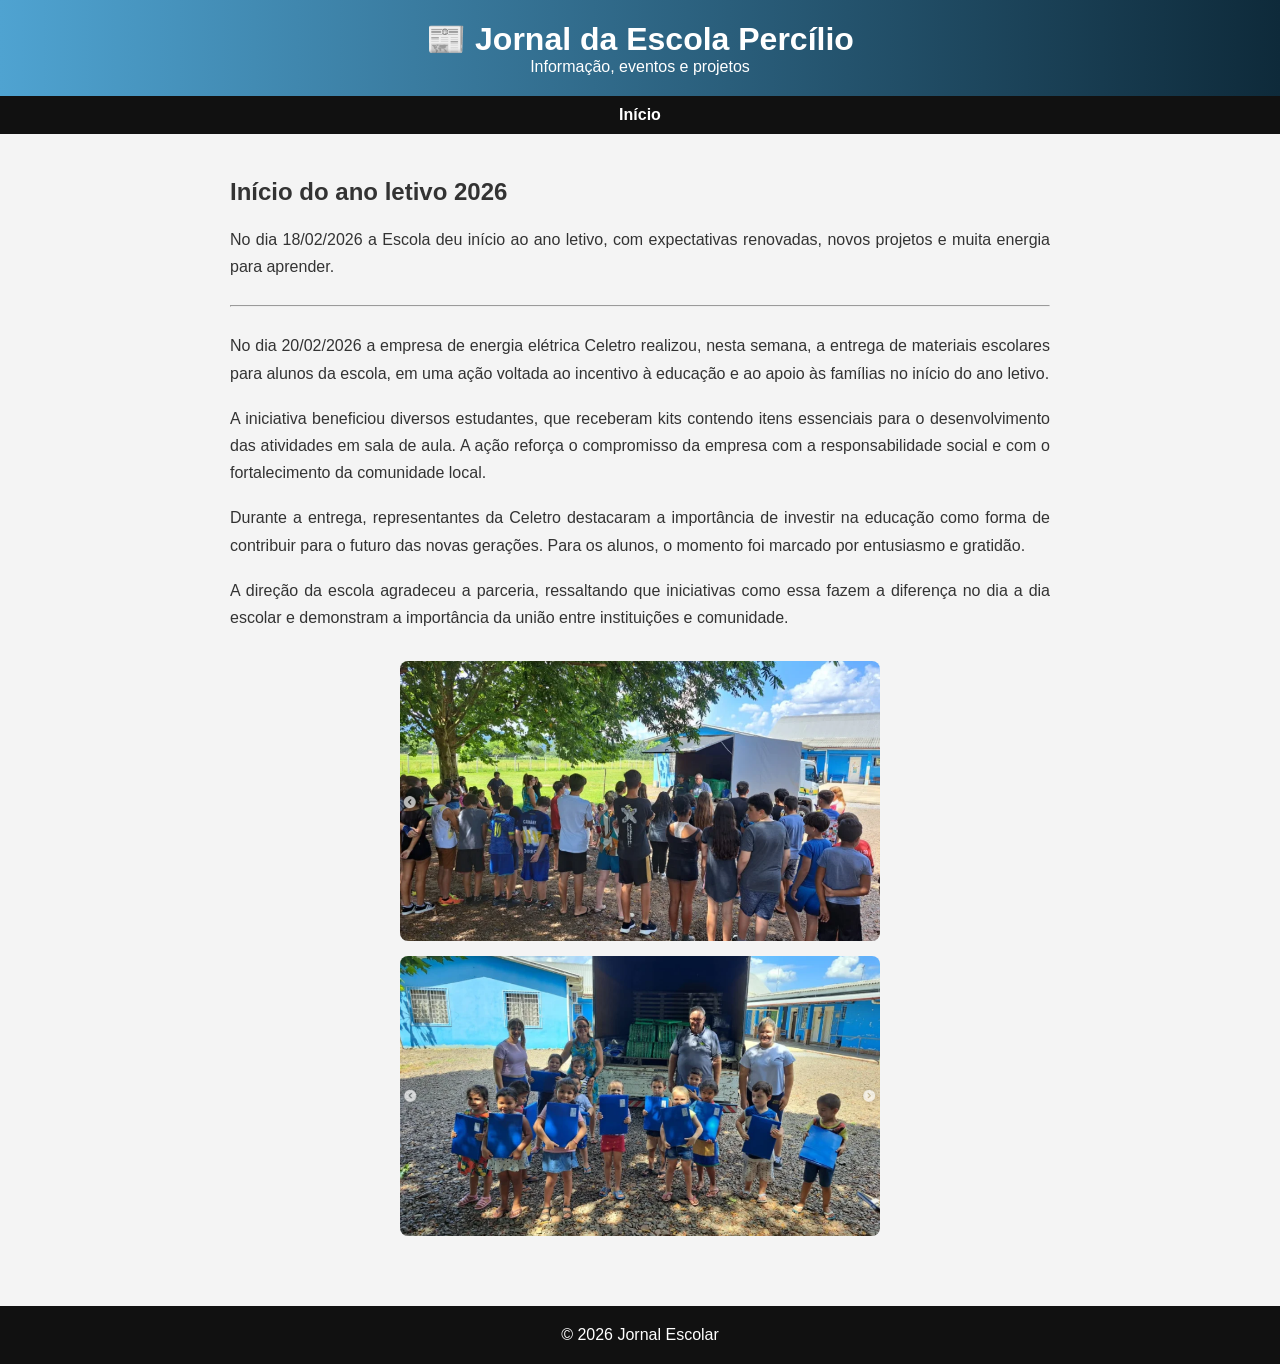
==== ano-letivo.html @ 5dc5b09e "update" ====
<!DOCTYPE html>
<html lang="pt-br">
<head>
    <meta charset="UTF-8">
    <title>Início ano letivo 2026</title>
    <link rel="stylesheet" href="style.css">
</head>
<body>

<header>
    <div class="topo">
        <h1>📰 Jornal da Escola Percílio</h1>
        <p>Informação, eventos e projetos</p>
    </div>

    <nav>
        <ul>
            <li><a href="index.html">Início</a></li>
        </ul>
    </nav>
</header>

<main style="padding: 40px; max-width: 900px; margin: auto;">
    <h2>Início do ano letivo 2026</h2>
    <p>
     No dia 18/02/2026 a Escola deu início ao ano letivo, com expectativas renovadas, novos projetos e muita energia para aprender.
    </p>
    <hr>
    
        <p>No dia 20/02/2026 a empresa de energia elétrica Celetro realizou, nesta semana, a entrega de materiais escolares para alunos da escola, em uma ação voltada ao incentivo à educação e ao apoio às famílias no início do ano letivo.</p>

        <p>A iniciativa beneficiou diversos estudantes, que receberam kits contendo itens essenciais para o desenvolvimento das atividades em sala de aula. A ação reforça o compromisso da empresa com a responsabilidade social e com o fortalecimento da comunidade local.</p>

        <p>Durante a entrega, representantes da Celetro destacaram a importância de investir na educação como forma de contribuir para o futuro das novas gerações. Para os alunos, o momento foi marcado por entusiasmo e gratidão.</p>

        <p>A direção da escola agradeceu a parceria, ressaltando que iniciativas como essa fazem a diferença no dia a dia escolar e demonstram a importância da união entre instituições e comunidade.</p>


        <div class="galeria-noticia">
        <img src="Captura de tela 2026-02-21 104630.png" alt="Entrega de materiais">
        <img src="Captura de tela 2026-02-21 104656.png" alt="Alunos recebendo kits">
        
    
</main>

<footer>
    <div class="rodape-conteudo">
        <p>© 2026 Jornal Escolar</p>
    </div>
</footer>

</body>
</html>
---- style.css ----
* {
    margin: 0;
    padding: 0;
    box-sizing: border-box;
}

body {
    font-family: Arial, sans-serif;
    background: #f4f4f4;
    color: #333;
    padding-top: 138px;
}

/* HEADER */
header {
    position: fixed;
    top: 0;
    left: 0;
    width: 100%;
    background-image: linear-gradient(to right, #4FA3D1, #0E2A3A);
    color: white;
    z-index: 1000;
}

.topo {
    padding: 20px;
    text-align: center;
}

nav {
    background: #111;
}

nav ul {
    display: flex;
    justify-content: center;
    list-style: none;
}

nav ul li {
    margin: 10px 20px;
}

nav ul li a {
    color: white;
    text-decoration: none;
    font-weight: bold;
    transition: 0.3s;
}

nav ul li a:hover {
    color: #286394;
}

/* MANCHETE */
.manchete {
    background: url('maxresdefault.jpg') center/cover no-repeat;
    height: 400px;
    display: flex;
    align-items: center;
    padding: 40px;
    color: white;
}

.manchete-texto {
    background: rgba(0,0,0,0.6);
    padding: 20px;
    border-radius: 10px;
}

.texto-extra {
    display: none;
    margin-top: 15px;
    animation: aparecer 0.4s ease-in-out;
}

.texto-extra.ativo {
    display: block;
}

@keyframes aparecer {
    from {
        opacity: 0;
        transform: translateY(-10px);
    }
    to {
        opacity: 1;
        transform: translateY(0);
    }
}

button {
    margin-top: 15px;
    padding: 10px 15px;
    border: none;
    background: #4FA3D1;
    color: white;
    cursor: pointer;
    border-radius: 5px;
    transition: 0.3s;
}

button:hover {
    background: #286394;
}

/* CONTEÚDO */
.conteudo {
    display: grid;
    grid-template-columns: 3fr 1fr;
    gap: 20px;
    padding: 20px;
}

.noticias {
    display: grid;
    grid-template-columns: repeat(auto-fit, minmax(200px, 1fr));
    gap: 15px;
}

.card {
    background: white;
    padding: 15px;
    border-radius: 10px;
    transition: 0.3s;
    box-shadow: 0 4px 10px rgba(0,0,0,0.1);
}

.card:hover {
    transform: translateY(-5px);
}

.sidebar {
    background: white;
    padding: 15px;
    border-radius: 10px;
}
.card-link {
    text-decoration: none;
    color: inherit;
    display: block;
}

.card-link:hover .card {
    transform: scale(1.03);
}

.sidebar ul {
    list-style: none;
    margin-top: 10px;
}

.sidebar ul li {
    margin-bottom: 8px;
}

/* GALERIA */
.galeria {
    padding: 40px 20px;
    text-align: center;
}

.fotos {
    display: grid;
    grid-template-columns: repeat(auto-fit, minmax(150px, 1fr));
    gap: 15px;
    margin-top: 20px;
}

.foto {
    border-radius: 10px;
    overflow: hidden;
}

.foto img {
    width: 100%;
    height: 150px;
    object-fit: cover;
    transition: 0.3s;
}

.foto img:hover {
    transform: scale(1.05);
}

/* COMENTÁRIOS */
.comentarios {
    padding: 50px;
    background: #f4f4f4;
}

.comentarios h2 {
    text-align: center;
    margin-bottom: 30px;
}

.comentarios-container {
    max-width: 800px;
    margin: auto;
}

.comentario {
    background: white;
    padding: 15px;
    margin-bottom: 15px;
    border-left: 5px solid #4FA3D1;
    border-radius: 5px;
}

.form-comentario {
    max-width: 800px;
    margin: 30px auto 0;
    display: flex;
    flex-direction: column;
}

.form-comentario input,
.form-comentario textarea {
    padding: 10px;
    margin-bottom: 10px;
    border: 1px solid #ccc;
    border-radius: 5px;
}

.form-comentario textarea {
    resize: none;
    height: 100px;
}
/* ===== Ajuste do conteúdo da notícia ===== */

main {
    padding: 40px;
    max-width: 900px;
    margin: 40px auto;
}

main h2 {
    margin-bottom: 20px;
}

main p {
    margin-bottom: 18px;
    line-height: 1.7;
    text-align: justify;
}

/* ===== Linha divisória ===== */

hr {
    margin: 25px 0;
}

/* ===== Galeria da notícia ===== */

.galeria-noticia {
    margin-top: 30px;
    display: flex;
    gap: 15px;
    flex-wrap: wrap;
    justify-content: center;
}

.galeria-noticia img {
    width: 480px;
    height: 280px;
    object-fit: cover;
    border-radius: 8px;
    transition: 0.3s ease;
    
    
}

.galeria-noticia img:hover {
    transform: scale(1.05);
}

/* FOOTER */
footer {
    background: #111;
    color: white;
    text-align: center;
    padding: 20px;
    margin-top: 30px;
}

/* RESPONSIVO */
@media(max-width: 568px) {
    body{
        padding-top: 290px;
    }
    .conteudo {
        grid-template-columns: 1fr;
    }

    nav ul {
        flex-direction: column;
        align-items: center;
    }
}
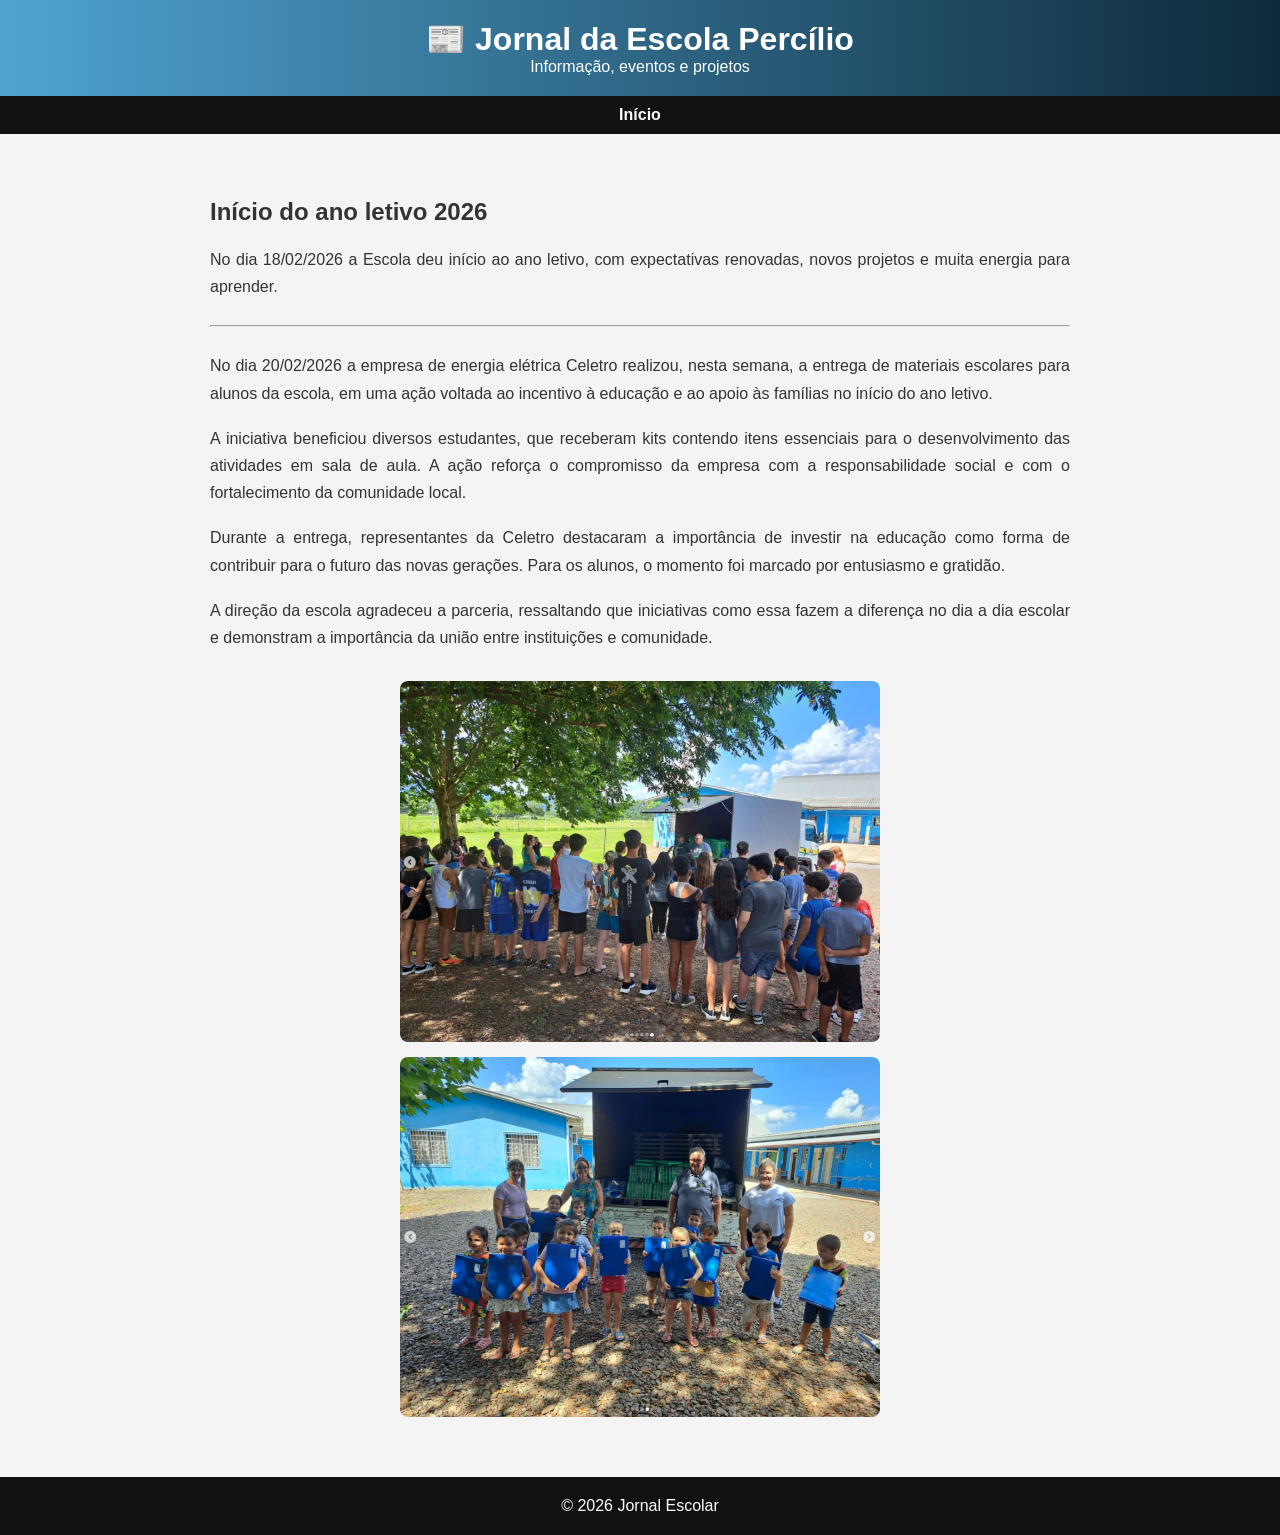
==== commit 9ec4ad62: "update" ====
--- a/ano-letivo.html
+++ b/ano-letivo.html
@@ -2,6 +2,7 @@
 <html lang="pt-br">
 <head>
     <meta charset="UTF-8">
+    <meta name="viewport" content="width=device-width, initial-scale=1.0">
     <title>Início ano letivo 2026</title>
     <link rel="stylesheet" href="style.css">
 </head>
@@ -20,27 +21,26 @@
     </nav>
 </header>
 
-<main style="padding: 40px; max-width: 900px; margin: auto;">
+<main>
     <h2>Início do ano letivo 2026</h2>
     <p>
      No dia 18/02/2026 a Escola deu início ao ano letivo, com expectativas renovadas, novos projetos e muita energia para aprender.
     </p>
     <hr>
     
-        <p>No dia 20/02/2026 a empresa de energia elétrica Celetro realizou, nesta semana, a entrega de materiais escolares para alunos da escola, em uma ação voltada ao incentivo à educação e ao apoio às famílias no início do ano letivo.</p>
+    <p>No dia 20/02/2026 a empresa de energia elétrica Celetro realizou, nesta semana, a entrega de materiais escolares para alunos da escola, em uma ação voltada ao incentivo à educação e ao apoio às famílias no início do ano letivo.</p>
 
-        <p>A iniciativa beneficiou diversos estudantes, que receberam kits contendo itens essenciais para o desenvolvimento das atividades em sala de aula. A ação reforça o compromisso da empresa com a responsabilidade social e com o fortalecimento da comunidade local.</p>
+    <p>A iniciativa beneficiou diversos estudantes, que receberam kits contendo itens essenciais para o desenvolvimento das atividades em sala de aula. A ação reforça o compromisso da empresa com a responsabilidade social e com o fortalecimento da comunidade local.</p>
 
-        <p>Durante a entrega, representantes da Celetro destacaram a importância de investir na educação como forma de contribuir para o futuro das novas gerações. Para os alunos, o momento foi marcado por entusiasmo e gratidão.</p>
+    <p>Durante a entrega, representantes da Celetro destacaram a importância de investir na educação como forma de contribuir para o futuro das novas gerações. Para os alunos, o momento foi marcado por entusiasmo e gratidão.</p>
 
-        <p>A direção da escola agradeceu a parceria, ressaltando que iniciativas como essa fazem a diferença no dia a dia escolar e demonstram a importância da união entre instituições e comunidade.</p>
+    <p>A direção da escola agradeceu a parceria, ressaltando que iniciativas como essa fazem a diferença no dia a dia escolar e demonstram a importância da união entre instituições e comunidade.</p>
 
-
-        <div class="galeria-noticia">
+    <div class="galeria-noticia">
         <img src="Captura de tela 2026-02-21 104630.png" alt="Entrega de materiais">
         <img src="Captura de tela 2026-02-21 104656.png" alt="Alunos recebendo kits">
-        
-    
+    </div>
+
 </main>
 
 <footer>
--- a/style.css
+++ b/style.css
@@ -22,6 +22,8 @@
     z-index: 1000;
 }
 
+
+
 .topo {
     padding: 20px;
     text-align: center;
@@ -228,11 +230,7 @@
 }
 /* ===== Ajuste do conteúdo da notícia ===== */
 
-main {
-    padding: 40px;
-    max-width: 900px;
-    margin: 40px auto;
-}
+
 
 main h2 {
     margin-bottom: 20px;
@@ -261,13 +259,12 @@
 }
 
 .galeria-noticia img {
-    width: 480px;
-    height: 280px;
+    width: 100%;
+    max-width: 480px;
+    height: auto;
     object-fit: cover;
     border-radius: 8px;
     transition: 0.3s ease;
-    
-    
 }
 
 .galeria-noticia img:hover {
@@ -282,11 +279,21 @@
     padding: 20px;
     margin-top: 30px;
 }
-
+footer a{
+    color: white;
+    text-decoration: none;
+    font-weight: bold;
+    
+}
+main {
+    max-width: 900px;
+    margin: 40px auto;
+    padding: 20px;
+}
 /* RESPONSIVO */
-@media(max-width: 568px) {
+@media(max-width: 650px) {
     body{
-        padding-top: 290px;
+        padding-top: 253px;
     }
     .conteudo {
         grid-template-columns: 1fr;
@@ -296,4 +303,17 @@
         flex-direction: column;
         align-items: center;
     }
+    main {
+        padding: 15px;
+    }
+
+    .galeria-noticia {
+        flex-direction: column;
+        align-items: center;
+    }
+
+    .galeria-noticia img {
+        width: 100%;
+        max-width: 350px;
+    }
 }
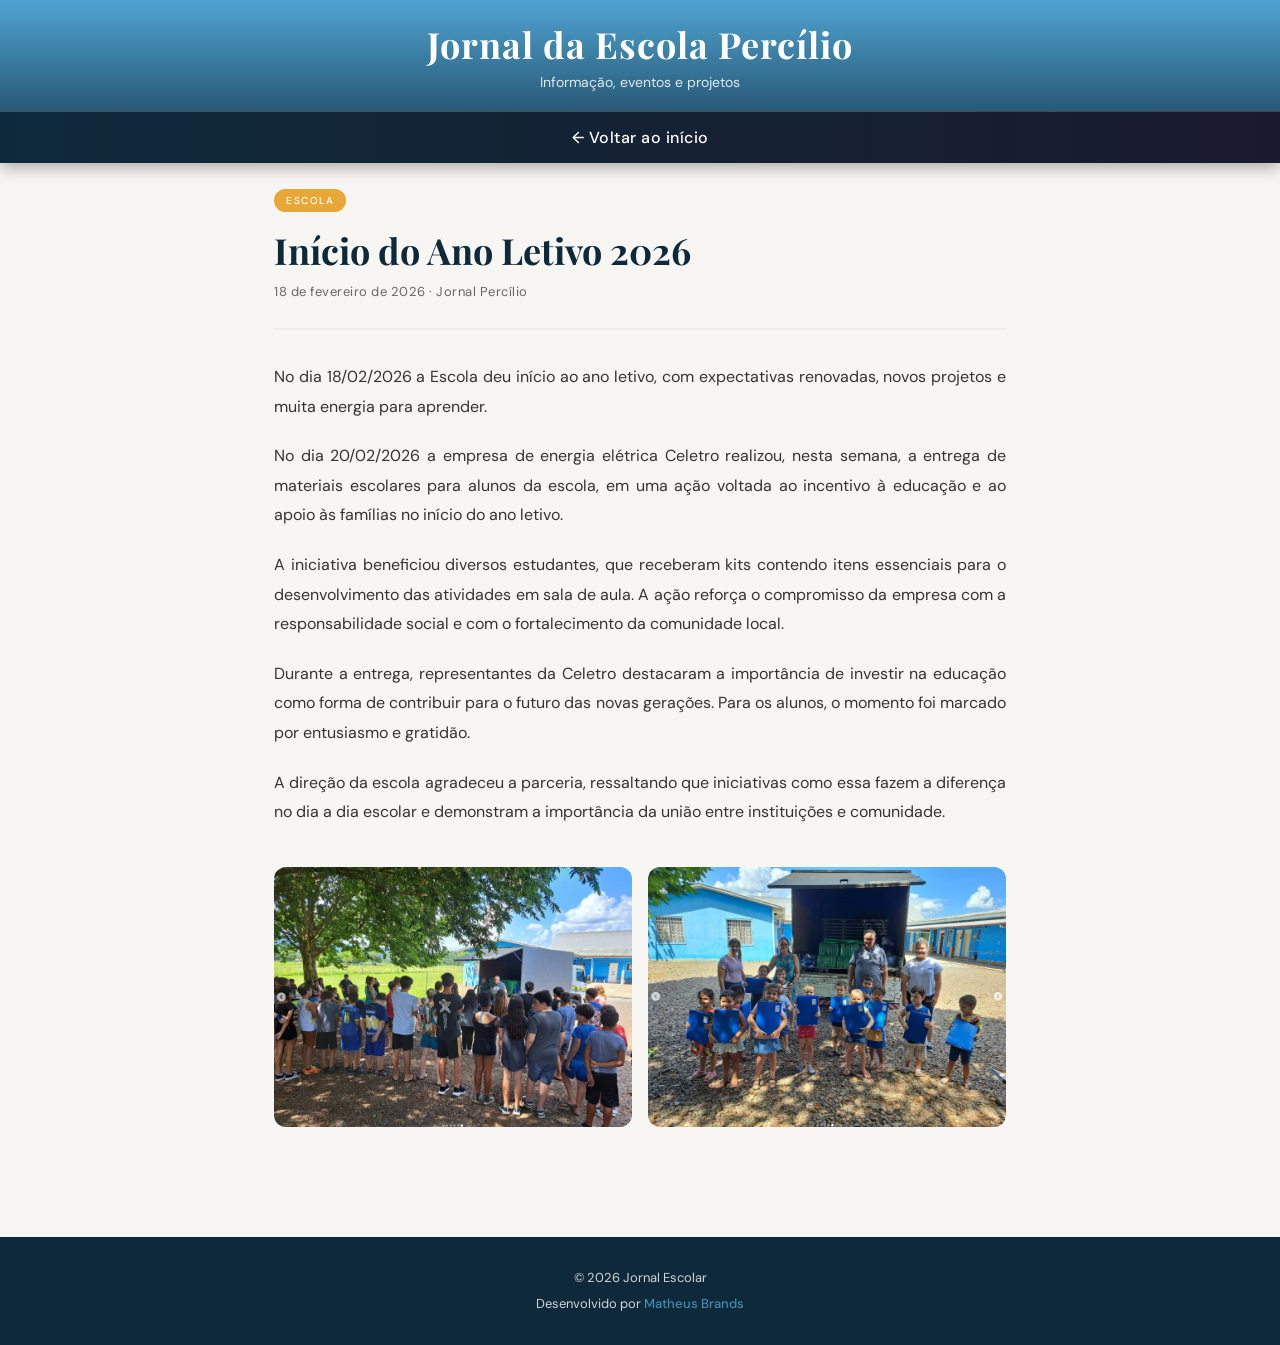
==== commit e3c3b7cd: "update-incrivel" ====
--- a/ano-letivo.html
+++ b/ano-letivo.html
@@ -3,50 +3,83 @@
 <head>
     <meta charset="UTF-8">
     <meta name="viewport" content="width=device-width, initial-scale=1.0">
-    <title>Início ano letivo 2026</title>
+    <title>Início do Ano Letivo 2026 — Jornal Percílio</title>
+
+    <link rel="preconnect" href="https://fonts.googleapis.com">
+    <link rel="preconnect" href="https://fonts.gstatic.com" crossorigin>
+    <link href="https://fonts.googleapis.com/css2?family=Playfair+Display:ital,wght@0,600;0,700;1,400&family=DM+Sans:wght@300;400;500&display=swap" rel="stylesheet">
+
     <link rel="stylesheet" href="style.css">
 </head>
 <body>
 
 <header>
     <div class="topo">
-        <h1>📰 Jornal da Escola Percílio</h1>
+        <h1>Jornal da Escola Percílio</h1>
         <p>Informação, eventos e projetos</p>
     </div>
-
     <nav>
         <ul>
-            <li><a href="index.html">Início</a></li>
+            <li><a href="index.html">← Voltar ao início</a></li>
         </ul>
     </nav>
 </header>
 
-<main>
-    <h2>Início do ano letivo 2026</h2>
-    <p>
-     No dia 18/02/2026 a Escola deu início ao ano letivo, com expectativas renovadas, novos projetos e muita energia para aprender.
-    </p>
-    <hr>
-    
-    <p>No dia 20/02/2026 a empresa de energia elétrica Celetro realizou, nesta semana, a entrega de materiais escolares para alunos da escola, em uma ação voltada ao incentivo à educação e ao apoio às famílias no início do ano letivo.</p>
+<main class="noticia-page">
 
-    <p>A iniciativa beneficiou diversos estudantes, que receberam kits contendo itens essenciais para o desenvolvimento das atividades em sala de aula. A ação reforça o compromisso da empresa com a responsabilidade social e com o fortalecimento da comunidade local.</p>
+    <!-- Cabeçalho da notícia -->
+    <div class="noticia-header">
+        <span class="card-tag" style="position: static; display: inline-block; margin-bottom: 16px;">Escola</span>
+        <h2>Início do Ano Letivo 2026</h2>
+        <p class="noticia-meta">18 de fevereiro de 2026 · Jornal Percílio</p>
+    </div>
 
-    <p>Durante a entrega, representantes da Celetro destacaram a importância de investir na educação como forma de contribuir para o futuro das novas gerações. Para os alunos, o momento foi marcado por entusiasmo e gratidão.</p>
+    <hr class="noticia-divider">
 
-    <p>A direção da escola agradeceu a parceria, ressaltando que iniciativas como essa fazem a diferença no dia a dia escolar e demonstram a importância da união entre instituições e comunidade.</p>
+    <!-- Corpo da notícia -->
+    <div class="noticia-corpo">
+        <p>
+            No dia 18/02/2026 a Escola deu início ao ano letivo, com expectativas renovadas,
+            novos projetos e muita energia para aprender.
+        </p>
 
+        <p>
+            No dia 20/02/2026 a empresa de energia elétrica Celetro realizou, nesta semana,
+            a entrega de materiais escolares para alunos da escola, em uma ação voltada ao
+            incentivo à educação e ao apoio às famílias no início do ano letivo.
+        </p>
+
+        <p>
+            A iniciativa beneficiou diversos estudantes, que receberam kits contendo itens
+            essenciais para o desenvolvimento das atividades em sala de aula. A ação reforça
+            o compromisso da empresa com a responsabilidade social e com o fortalecimento da
+            comunidade local.
+        </p>
+
+        <p>
+            Durante a entrega, representantes da Celetro destacaram a importância de investir
+            na educação como forma de contribuir para o futuro das novas gerações. Para os
+            alunos, o momento foi marcado por entusiasmo e gratidão.
+        </p>
+
+        <p>
+            A direção da escola agradeceu a parceria, ressaltando que iniciativas como essa
+            fazem a diferença no dia a dia escolar e demonstram a importância da união entre
+            instituições e comunidade.
+        </p>
+    </div>
+
+    <!-- Galeria da notícia -->
     <div class="galeria-noticia">
-        <img src="Captura de tela 2026-02-21 104630.png" alt="Entrega de materiais">
-        <img src="Captura de tela 2026-02-21 104656.png" alt="Alunos recebendo kits">
+        <img src="Captura de tela 2026-02-21 104630.png" alt="Entrega de materiais" loading="lazy" width="480" height="320">
+        <img src="Captura de tela 2026-02-21 104656.png" alt="Alunos recebendo kits" loading="lazy" width="480" height="320">
     </div>
 
 </main>
 
 <footer>
-    <div class="rodape-conteudo">
-        <p>© 2026 Jornal Escolar</p>
-    </div>
+    <p>© 2026 Jornal Escolar</p>
+    <p>Desenvolvido por <a href="https://www.instagram.com/matheus_brands/" target="_blank" rel="noopener noreferrer">Matheus Brands</a></p>
 </footer>
 
 </body>
--- a/style.css
+++ b/style.css
@@ -1,3 +1,29 @@
+/* ═══════════════════════════════════════════════
+   JORNAL ESCOLAR PERCÍLIO — style.css
+   Design: Moderno & Clean · Editorial
+═══════════════════════════════════════════════ */
+
+/* ── Variáveis ───────────────────────────────── */
+:root {
+    --cor-primaria:   #4FA3D1;
+    --cor-escura:     #0E2A3A;
+    --cor-media:      #16374b;
+    --cor-navy:       #1a1a2e;
+    --cor-acento:     #E8A838;
+    --cor-fundo:      #F7F6F2;
+    --cor-texto:      #1a1a1a;
+    --cor-suave:      #666;
+
+    --grad-header:    linear-gradient(to bottom, var(--cor-primaria), var(--cor-media));
+    --grad-nav:       linear-gradient(to right, var(--cor-escura), var(--cor-navy));
+
+    --sombra-card:    0 2px 20px rgba(0,0,0,0.06);
+    --sombra-hover:   0 20px 50px rgba(14,42,58,0.15);
+    --radius:         16px;
+    --transicao:      0.35s ease;
+}
+
+/* ── Reset & Base ────────────────────────────── */
 * {
     margin: 0;
     padding: 0;
@@ -5,59 +31,135 @@
 }
 
 body {
-    font-family: Arial, sans-serif;
-    background: #f4f4f4;
-    color: #333;
+    font-family: 'DM Sans', sans-serif;
+    background: var(--cor-fundo);
+    color: var(--cor-texto);
     padding-top: 138px;
 }
 
-/* HEADER */
+h1, h2, h3 {
+    font-family: 'Playfair Display', serif;
+}
+
+/* ── Header ──────────────────────────────────── */
 header {
     position: fixed;
     top: 0;
     left: 0;
     width: 100%;
-    background-image: linear-gradient(to right, #4FA3D1, #0E2A3A);
+    background: var(--grad-header);
     color: white;
     z-index: 1000;
-}
-
-
+    box-shadow: 0 5px 15px rgba(0,0,0,0.3);
+    overflow: hidden;
+}
 
 .topo {
     padding: 20px;
     text-align: center;
 }
 
+.topo h1 {
+    font-size: 36px;
+    letter-spacing: 1px;
+}
+
+.topo p {
+    font-size: 14px;
+    opacity: 0.85;
+    margin-top: 5px;
+}
+
+/* ── Navegação ───────────────────────────────── */
 nav {
-    background: #111;
+    background: var(--grad-nav);
+    padding: 0;
+    transition: all 0.4s ease;
+    overflow: hidden;
+    border-top: 1px solid rgba(255,255,255,0.2);
 }
 
 nav ul {
     display: flex;
     justify-content: center;
     list-style: none;
+    padding: 0;
+    margin: 0;
+    gap: 10px;
+    flex-wrap: wrap;
 }
 
 nav ul li {
-    margin: 10px 20px;
+    margin: 5px 15px;
 }
 
 nav ul li a {
     color: white;
     text-decoration: none;
-    font-weight: bold;
-    transition: 0.3s;
-}
+    font-weight: 500;
+    padding: 10px 20px;
+    border-radius: 25px;
+    transition: color var(--transicao), background var(--transicao), transform var(--transicao);
+    display: block;
+    position: relative;
+    overflow: hidden;
+    font-size: 16px;
+    letter-spacing: 0.5px;
+}
+
+nav ul li a::before {
+    content: '';
+    position: absolute;
+    top: 0;
+    left: -100%;
+    width: 100%;
+    height: 100%;
+    background: linear-gradient(90deg, transparent, rgba(255,255,255,0.2), transparent);
+    transition: left 0.5s ease;
+}
+
+nav ul li a:hover::before { left: 100%; }
 
 nav ul li a:hover {
-    color: #286394;
-}
-
-/* MANCHETE */
+    color: var(--cor-primaria);
+    background: rgba(255,255,255,0.1);
+    transform: translateY(-2px);
+}
+
+/* ── Menu Burger ─────────────────────────────── */
+.menu-toggle {
+    display: none;
+    flex-direction: column;
+    justify-content: space-between;
+    width: 35px;
+    height: 25px;
+    cursor: pointer;
+    position: absolute;
+    right: 20px;
+    top: 50%;
+    transform: translateY(-50%);
+    z-index: 1001;
+    transition: all var(--transicao);
+}
+
+.menu-toggle span {
+    width: 100%;
+    height: 4px;
+    background: white;
+    border-radius: 3px;
+    transition: all var(--transicao);
+    transform-origin: center;
+}
+
+.menu-toggle.active span:nth-child(1) { transform: rotate(45deg) translate(6px, 6px); }
+.menu-toggle.active span:nth-child(2) { opacity: 0; transform: scaleX(0); }
+.menu-toggle.active span:nth-child(3) { transform: rotate(-45deg) translate(6px, -6px); }
+.menu-toggle:hover span { background: rgba(255,255,255,0.7); }
+
+/* ── Manchete (hero) ─────────────────────────── */
 .manchete {
-    background: url('maxresdefault.jpg') center/cover no-repeat;
-    height: 400px;
+    background: url('maxresdefault.jpg') center / cover no-repeat;
+    height: 420px;
     display: flex;
     align-items: center;
     padding: 40px;
@@ -65,148 +167,401 @@
 }
 
 .manchete-texto {
-    background: rgba(0,0,0,0.6);
-    padding: 20px;
-    border-radius: 10px;
+    background: rgba(0,0,0,0.62);
+    padding: 28px 32px;
+    border-radius: 14px;
+    max-width: 560px;
+    backdrop-filter: blur(2px);
+}
+
+.manchete-tag {
+    display: inline-block;
+    background: var(--cor-acento);
+    color: white;
+    font-size: 11px;
+    font-weight: 500;
+    letter-spacing: 1.5px;
+    text-transform: uppercase;
+    padding: 5px 14px;
+    border-radius: 20px;
+    margin-bottom: 14px;
+}
+
+.manchete-texto h2 {
+    font-size: 26px;
+    line-height: 1.3;
+    margin-bottom: 10px;
+}
+
+.manchete-texto p {
+    font-size: 14px;
+    opacity: 0.88;
+    line-height: 1.6;
 }
 
 .texto-extra {
     display: none;
-    margin-top: 15px;
+    margin-top: 14px;
     animation: aparecer 0.4s ease-in-out;
 }
 
-.texto-extra.ativo {
-    display: block;
-}
+.texto-extra.ativo { display: block; }
 
 @keyframes aparecer {
-    from {
-        opacity: 0;
-        transform: translateY(-10px);
-    }
-    to {
-        opacity: 1;
-        transform: translateY(0);
-    }
-}
-
+    from { opacity: 0; transform: translateY(-8px); }
+    to   { opacity: 1; transform: translateY(0); }
+}
+
+/* ── Botão ───────────────────────────────────── */
 button {
-    margin-top: 15px;
-    padding: 10px 15px;
+    margin-top: 18px;
+    padding: 10px 22px;
     border: none;
-    background: #4FA3D1;
+    background: var(--cor-primaria);
     color: white;
     cursor: pointer;
-    border-radius: 5px;
-    transition: 0.3s;
+    border-radius: 25px;
+    font-family: 'DM Sans', sans-serif;
+    font-size: 14px;
+    font-weight: 500;
+    transition: background var(--transicao), transform var(--transicao);
 }
 
 button:hover {
     background: #286394;
-}
-
-/* CONTEÚDO */
+    transform: translateY(-2px);
+}
+
+/* ── Cabeçalho de seção ──────────────────────── */
+.secao-header {
+    margin-bottom: 32px;
+}
+
+.secao-titulo {
+    font-family: 'Playfair Display', serif;
+    font-size: 12px;
+    font-weight: 600;
+    letter-spacing: 3px;
+    text-transform: uppercase;
+    color: var(--cor-primaria);
+    margin-bottom: 6px;
+}
+
+.secao-heading {
+    font-family: 'Playfair Display', serif;
+    font-size: 36px;
+    color: var(--cor-escura);
+    line-height: 1.2;
+}
+
+.secao-heading em {
+    font-style: italic;
+    color: var(--cor-primaria);
+}
+
+/* ── Conteúdo principal ──────────────────────── */
 .conteudo {
-    display: grid;
-    grid-template-columns: 3fr 1fr;
-    gap: 20px;
-    padding: 20px;
-}
-
+    max-width: 1100px;
+    margin: 0 auto;
+    padding: 60px 24px 40px;
+}
+
+/* ── Cards ───────────────────────────────────── */
 .noticias {
     display: grid;
-    grid-template-columns: repeat(auto-fit, minmax(200px, 1fr));
-    gap: 15px;
+    grid-template-columns: repeat(auto-fit, minmax(280px, 1fr));
+    gap: 24px;
 }
 
 .card {
     background: white;
-    padding: 15px;
-    border-radius: 10px;
-    transition: 0.3s;
-    box-shadow: 0 4px 10px rgba(0,0,0,0.1);
-}
-
-.card:hover {
-    transform: translateY(-5px);
-}
-
-.sidebar {
-    background: white;
-    padding: 15px;
-    border-radius: 10px;
-}
-.card-link {
+    border-radius: var(--radius);
+    overflow: hidden;
+    box-shadow: var(--sombra-card);
+    transition: transform var(--transicao), box-shadow var(--transicao);
+    cursor: pointer;
     text-decoration: none;
     color: inherit;
     display: block;
-}
-
-.card-link:hover .card {
+    position: relative;
+}
+
+.card:hover {
+    transform: translateY(-10px);
+    box-shadow: var(--sombra-hover);
+}
+
+/* Card destaque — layout horizontal */
+.card-destaque {
+    grid-column: 1 / -1;
+    display: grid;
+    grid-template-columns: 1.2fr 1fr;
+}
+
+.card-destaque .card-img {
+    border-radius: 0;
+    height: 100%;
+    min-height: 240px;
+}
+
+.card-destaque .card-content {
+    padding: 36px;
+    display: flex;
+    flex-direction: column;
+    justify-content: center;
+}
+
+.card-destaque .card-content h3 {
+    font-size: 26px;
+}
+
+/* Imagem do card */
+.card-img {
+    width: 100%;
+    height: 200px;
+    background: linear-gradient(135deg, var(--cor-escura), var(--cor-primaria));
+    position: relative;
+    overflow: hidden;
+    transition: transform 0.5s ease;
+}
+
+.card:hover .card-img {
     transform: scale(1.03);
 }
 
-.sidebar ul {
-    list-style: none;
-    margin-top: 10px;
-}
-
-.sidebar ul li {
-    margin-bottom: 8px;
-}
-
-/* GALERIA */
+.card-img::after {
+    content: '';
+    position: absolute;
+    inset: 0;
+    background: repeating-linear-gradient(
+        45deg, transparent, transparent 20px,
+        rgba(255,255,255,0.03) 20px,
+        rgba(255,255,255,0.03) 40px
+    );
+}
+
+.card-img img {
+    width: 100%;
+    height: 100%;
+    object-fit: cover;
+    display: block;
+}
+
+.card-img-icon {
+    position: absolute;
+    inset: 0;
+    display: flex;
+    align-items: center;
+    justify-content: center;
+    font-size: 48px;
+    opacity: 0.25;
+    z-index: 1;
+}
+
+/* Tag do card */
+.card-tag {
+    position: absolute;
+    top: 16px;
+    left: 16px;
+    background: var(--cor-acento);
+    color: white;
+    font-size: 10px;
+    font-weight: 500;
+    letter-spacing: 1.5px;
+    text-transform: uppercase;
+    padding: 5px 12px;
+    border-radius: 20px;
+    z-index: 2;
+}
+
+/* Conteúdo do card */
+.card-content {
+    padding: 24px;
+}
+
+.card-meta {
+    font-size: 11px;
+    color: var(--cor-primaria);
+    font-weight: 500;
+    letter-spacing: 1px;
+    text-transform: uppercase;
+    margin-bottom: 10px;
+}
+
+.card-content h3 {
+    font-family: 'Playfair Display', serif;
+    font-size: 20px;
+    color: var(--cor-escura);
+    line-height: 1.35;
+    margin-bottom: 10px;
+}
+
+.card-content p {
+    font-size: 13.5px;
+    color: var(--cor-suave);
+    line-height: 1.65;
+}
+
+/* Rodapé do card */
+.card-footer {
+    display: flex;
+    align-items: center;
+    justify-content: space-between;
+    padding: 14px 24px;
+    border-top: 1px solid #f0f0f0;
+    margin-top: 4px;
+}
+
+.card-footer span {
+    font-size: 12px;
+    color: #aaa;
+}
+
+.card-arrow {
+    width: 32px;
+    height: 32px;
+    border-radius: 50%;
+    background: var(--cor-fundo);
+    display: flex;
+    align-items: center;
+    justify-content: center;
+    transition: background var(--transicao), transform var(--transicao);
+    font-size: 14px;
+    color: var(--cor-primaria);
+}
+
+.card:hover .card-arrow {
+    background: var(--cor-primaria);
+    color: white;
+    transform: translateX(4px);
+}
+
+/* ── Galeria ─────────────────────────────────── */
 .galeria {
-    padding: 40px 20px;
-    text-align: center;
+    max-width: 1100px;
+    margin: 0 auto;
+    padding: 20px 24px 60px;
 }
 
 .fotos {
     display: grid;
-    grid-template-columns: repeat(auto-fit, minmax(150px, 1fr));
-    gap: 15px;
+    grid-template-columns: 2fr 1fr 1fr;
+    grid-template-rows: 200px 200px;
+    gap: 12px;
+    border-radius: var(--radius);
+    overflow: hidden;
+}
+
+.foto {
+    overflow: hidden;
+    position: relative;
+    cursor: pointer;
+}
+
+/* Foto principal ocupa 2 linhas */
+.foto:first-child {
+    grid-row: 1 / 3;
+}
+
+.foto-bg {
+    width: 100%;
+    height: 100%;
+    background: linear-gradient(135deg, var(--cor-escura), #2d6a8a);
+    background-size: cover;
+    background-position: center;
+    transition: transform 0.5s ease;
+}
+
+.foto:nth-child(2) .foto-bg { background-color: #0E2A3A; }
+.foto:nth-child(3) .foto-bg { background-color: #1a5c7a; }
+
+.foto:hover .foto-bg {
+    transform: scale(1.07);
+}
+
+/* Overlay de hover */
+.foto::after {
+    content: '🔍';
+    position: absolute;
+    inset: 0;
+    background: rgba(14,42,58,0.5);
+    display: flex;
+    align-items: center;
+    justify-content: center;
+    font-size: 28px;
+    opacity: 0;
+    transition: opacity var(--transicao);
+}
+
+.foto:hover::after { opacity: 1; }
+
+/* Legenda flutuante na foto principal */
+.foto-legenda {
+    position: absolute;
+    bottom: 0;
+    left: 0;
+    right: 0;
+    padding: 20px 24px;
+    background: linear-gradient(to top, rgba(0,0,0,0.7), transparent);
+    color: white;
+    font-size: 13px;
+    font-weight: 500;
+    z-index: 2;
+    pointer-events: none;
+}
+
+/* Numeração nas fotos menores */
+.foto-numero {
+    position: absolute;
+    top: 12px;
+    right: 12px;
+    background: rgba(255,255,255,0.15);
+    backdrop-filter: blur(4px);
+    color: white;
+    font-size: 11px;
+    font-weight: 500;
+    padding: 4px 10px;
+    border-radius: 20px;
+    z-index: 2;
+    pointer-events: none;
+}
+
+/* ── Comentários ─────────────────────────────── */
+.comentarios {
+    background: white;
+    padding: 60px 24px;
     margin-top: 20px;
 }
 
-.foto {
-    border-radius: 10px;
-    overflow: hidden;
-}
-
-.foto img {
-    width: 100%;
-    height: 150px;
-    object-fit: cover;
-    transition: 0.3s;
-}
-
-.foto img:hover {
-    transform: scale(1.05);
-}
-
-/* COMENTÁRIOS */
-.comentarios {
-    padding: 50px;
-    background: #f4f4f4;
-}
-
-.comentarios h2 {
-    text-align: center;
-    margin-bottom: 30px;
+.comentarios .secao-header {
+    max-width: 800px;
+    margin: 0 auto 32px;
 }
 
 .comentarios-container {
     max-width: 800px;
-    margin: auto;
+    margin: 0 auto;
 }
 
 .comentario {
-    background: white;
-    padding: 15px;
-    margin-bottom: 15px;
-    border-left: 5px solid #4FA3D1;
-    border-radius: 5px;
+    background: var(--cor-fundo);
+    padding: 18px 20px;
+    margin-bottom: 14px;
+    border-left: 4px solid var(--cor-primaria);
+    border-radius: 8px;
+}
+
+.comentario strong {
+    display: block;
+    color: var(--cor-escura);
+    margin-bottom: 6px;
+    font-size: 14px;
+}
+
+.comentario p {
+    font-size: 14px;
+    color: var(--cor-suave);
+    line-height: 1.6;
 }
 
 .form-comentario {
@@ -214,106 +569,313 @@
     margin: 30px auto 0;
     display: flex;
     flex-direction: column;
+    gap: 10px;
 }
 
 .form-comentario input,
 .form-comentario textarea {
-    padding: 10px;
-    margin-bottom: 10px;
-    border: 1px solid #ccc;
-    border-radius: 5px;
+    padding: 12px 16px;
+    border: 1.5px solid #e0e0e0;
+    border-radius: 10px;
+    font-family: 'DM Sans', sans-serif;
+    font-size: 14px;
+    transition: border-color var(--transicao);
+    background: var(--cor-fundo);
+}
+
+.form-comentario input:focus,
+.form-comentario textarea:focus {
+    outline: none;
+    border-color: var(--cor-primaria);
+    background: white;
 }
 
 .form-comentario textarea {
     resize: none;
-    height: 100px;
-}
-/* ===== Ajuste do conteúdo da notícia ===== */
-
-
-
-main h2 {
-    margin-bottom: 20px;
-}
-
-main p {
-    margin-bottom: 18px;
-    line-height: 1.7;
-    text-align: justify;
-}
-
-/* ===== Linha divisória ===== */
-
-hr {
-    margin: 25px 0;
-}
-
-/* ===== Galeria da notícia ===== */
-
-.galeria-noticia {
-    margin-top: 30px;
-    display: flex;
-    gap: 15px;
-    flex-wrap: wrap;
-    justify-content: center;
-}
-
-.galeria-noticia img {
-    width: 100%;
-    max-width: 480px;
-    height: auto;
-    object-fit: cover;
-    border-radius: 8px;
-    transition: 0.3s ease;
-}
-
-.galeria-noticia img:hover {
-    transform: scale(1.05);
-}
-
-/* FOOTER */
+    height: 110px;
+}
+
+/* ── Footer ──────────────────────────────────── */
 footer {
-    background: #111;
+    background: var(--cor-escura);
     color: white;
     text-align: center;
-    padding: 20px;
-    margin-top: 30px;
-}
-footer a{
-    color: white;
+    padding: 28px 20px;
+}
+
+footer p {
+    font-size: 13px;
+    opacity: 0.8;
+    line-height: 2;
+}
+
+footer a {
+    color: var(--cor-primaria);
     text-decoration: none;
-    font-weight: bold;
-    
-}
-main {
-    max-width: 900px;
-    margin: 40px auto;
-    padding: 20px;
-}
-/* RESPONSIVO */
-@media(max-width: 650px) {
-    body{
-        padding-top: 253px;
-    }
-    .conteudo {
-        grid-template-columns: 1fr;
+    font-weight: 500;
+}
+
+footer a:hover {
+    text-decoration: underline;
+}
+
+/* ── Responsivo — Tablet (≤ 768px) ──────────── */
+@media (max-width: 768px) {
+
+    body { padding-top: 100px; }
+
+    .menu-toggle { display: flex; }
+
+    nav {
+        position: fixed;
+        top: 110px;
+        left: 0;
+        width: 100%;
+        max-height: 0;
+        padding: 0;
+        background: linear-gradient(180deg, var(--cor-escura), var(--cor-navy));
+        box-shadow: 0 10px 30px rgba(0,0,0,0.3);
+        overflow: hidden;
+        border-top: none;
+    }
+
+    nav.active {
+        max-height: 400px;
+        padding: 20px 0;
     }
 
     nav ul {
         flex-direction: column;
         align-items: center;
-    }
-    main {
-        padding: 15px;
-    }
-
-    .galeria-noticia {
-        flex-direction: column;
-        align-items: center;
-    }
-
-    .galeria-noticia img {
+        gap: 0;
+    }
+
+    nav ul li {
+        margin: 0;
         width: 100%;
-        max-width: 350px;
-    }
+        text-align: center;
+        opacity: 0;
+        transform: translateX(-50px);
+        transition: all var(--transicao);
+    }
+
+    nav.active ul li { opacity: 1; transform: translateX(0); }
+    nav.active ul li:nth-child(1) { transition-delay: 0.1s; }
+    nav.active ul li:nth-child(2) { transition-delay: 0.2s; }
+    nav.active ul li:nth-child(3) { transition-delay: 0.3s; }
+    nav.active ul li:nth-child(4) { transition-delay: 0.4s; }
+
+    nav ul li a {
+        padding: 15px 20px;
+        font-size: 18px;
+        border-radius: 0;
+        border-left: 4px solid transparent;
+    }
+
+    nav ul li a:hover {
+        background: rgba(79,163,209,0.2);
+        border-left-color: var(--cor-primaria);
+        transform: none;
+    }
+
+    body::before {
+        content: '';
+        position: fixed;
+        inset: 0;
+        background: rgba(0,0,0,0.7);
+        opacity: 0;
+        visibility: hidden;
+        transition: all var(--transicao);
+        z-index: 999;
+    }
+
+    body.menu-open::before {
+        opacity: 1;
+        visibility: visible;
+    }
+
+    /* Card destaque vira vertical no tablet */
+    .card-destaque {
+        grid-template-columns: 1fr;
+    }
+
+    .card-destaque .card-img {
+        height: 200px;
+    }
+
+    /* Galeria simplificada */
+    .fotos {
+        grid-template-columns: 1fr 1fr;
+        grid-template-rows: repeat(2, 160px);
+    }
+
+    .foto:first-child {
+        grid-column: 1 / 3;
+        grid-row: 1;
+    }
+}
+
+/* ── Responsivo — Mobile (≤ 480px) ──────────── */
+@media (max-width: 480px) {
+
+    nav { top: 160px; }
+
+    .topo h1 { font-size: 24px; }
+
+    .manchete {
+        padding: 20px;
+        height: auto;
+        min-height: 320px;
+    }
+
+    .manchete-texto { padding: 20px; }
+
+    .secao-heading { font-size: 28px; }
+
+    .conteudo { padding: 40px 16px 24px; }
+
+    .galeria { padding: 20px 16px 40px; }
+
+    .fotos {
+        grid-template-columns: 1fr;
+        grid-template-rows: repeat(3, 180px);
+    }
+
+    .foto:first-child {
+        grid-column: 1;
+        grid-row: 1;
+    }
+
+    .comentarios { padding: 40px 16px; }
+}
+
+/* ═══════════════════════════════════════════════
+   PÁGINAS INTERNAS (ano-letivo, mostra, etc.)
+═══════════════════════════════════════════════ */
+
+/* ── Layout da página de notícia ─────────────── */
+.noticia-page {
+    max-width: 780px;
+    margin: 50px auto;
+    padding: 0 24px 60px;
+}
+
+/* ── Cabeçalho da notícia ────────────────────── */
+.noticia-header {
+    margin-bottom: 28px;
+}
+
+.noticia-header h2 {
+    font-family: 'Playfair Display', serif;
+    font-size: 36px;
+    color: var(--cor-escura);
+    line-height: 1.25;
+    margin-bottom: 10px;
+}
+
+.noticia-meta {
+    font-size: 13px;
+    color: var(--cor-suave);
+    letter-spacing: 0.5px;
+}
+
+/* ── Divisória ───────────────────────────────── */
+.noticia-divider {
+    border: none;
+    border-top: 2px solid #eee;
+    margin: 24px 0 32px;
+}
+
+/* ── Corpo do texto ──────────────────────────── */
+.noticia-corpo p {
+    font-size: 16px;
+    line-height: 1.85;
+    color: #333;
+    margin-bottom: 20px;
+    text-align: justify;
+}
+
+/* ── Galeria da notícia ──────────────────────── */
+.galeria-noticia {
+    margin-top: 40px;
+    display: grid;
+    grid-template-columns: repeat(auto-fit, minmax(280px, 1fr));
+    gap: 16px;
+}
+
+.galeria-noticia img {
+    width: 100%;
+    height: 260px;
+    object-fit: cover;
+    border-radius: 12px;
+    transition: transform var(--transicao), box-shadow var(--transicao);
+    display: block;
+}
+
+.galeria-noticia img:hover {
+    transform: scale(1.03);
+    box-shadow: var(--sombra-hover);
+}
+
+/* ── Página "Em breve" ───────────────────────── */
+.em-breve-page {
+    display: flex;
+    align-items: center;
+    justify-content: center;
+    min-height: 60vh;
+}
+
+.em-breve-container {
+    text-align: center;
+    max-width: 480px;
+}
+
+.em-breve-icone {
+    font-size: 72px;
+    margin-bottom: 24px;
+    display: block;
+    animation: flutuar 3s ease-in-out infinite;
+}
+
+@keyframes flutuar {
+    0%, 100% { transform: translateY(0); }
+    50%       { transform: translateY(-12px); }
+}
+
+.em-breve-container h2 {
+    font-family: 'Playfair Display', serif;
+    font-size: 32px;
+    color: var(--cor-escura);
+    margin-bottom: 14px;
+}
+
+.em-breve-container p {
+    font-size: 15px;
+    color: var(--cor-suave);
+    line-height: 1.75;
+    margin-bottom: 32px;
+}
+
+.btn-voltar {
+    display: inline-block;
+    padding: 12px 28px;
+    background: var(--cor-primaria);
+    color: white;
+    text-decoration: none;
+    border-radius: 25px;
+    font-size: 14px;
+    font-weight: 500;
+    transition: background var(--transicao), transform var(--transicao);
+}
+
+.btn-voltar:hover {
+    background: #286394;
+    transform: translateY(-2px);
+}
+
+/* ── Responsivo páginas internas ─────────────── */
+@media (max-width: 600px) {
+    .noticia-header h2 { font-size: 26px; }
+    .noticia-corpo p   { font-size: 15px; }
+    .galeria-noticia img { height: 200px; }
 }
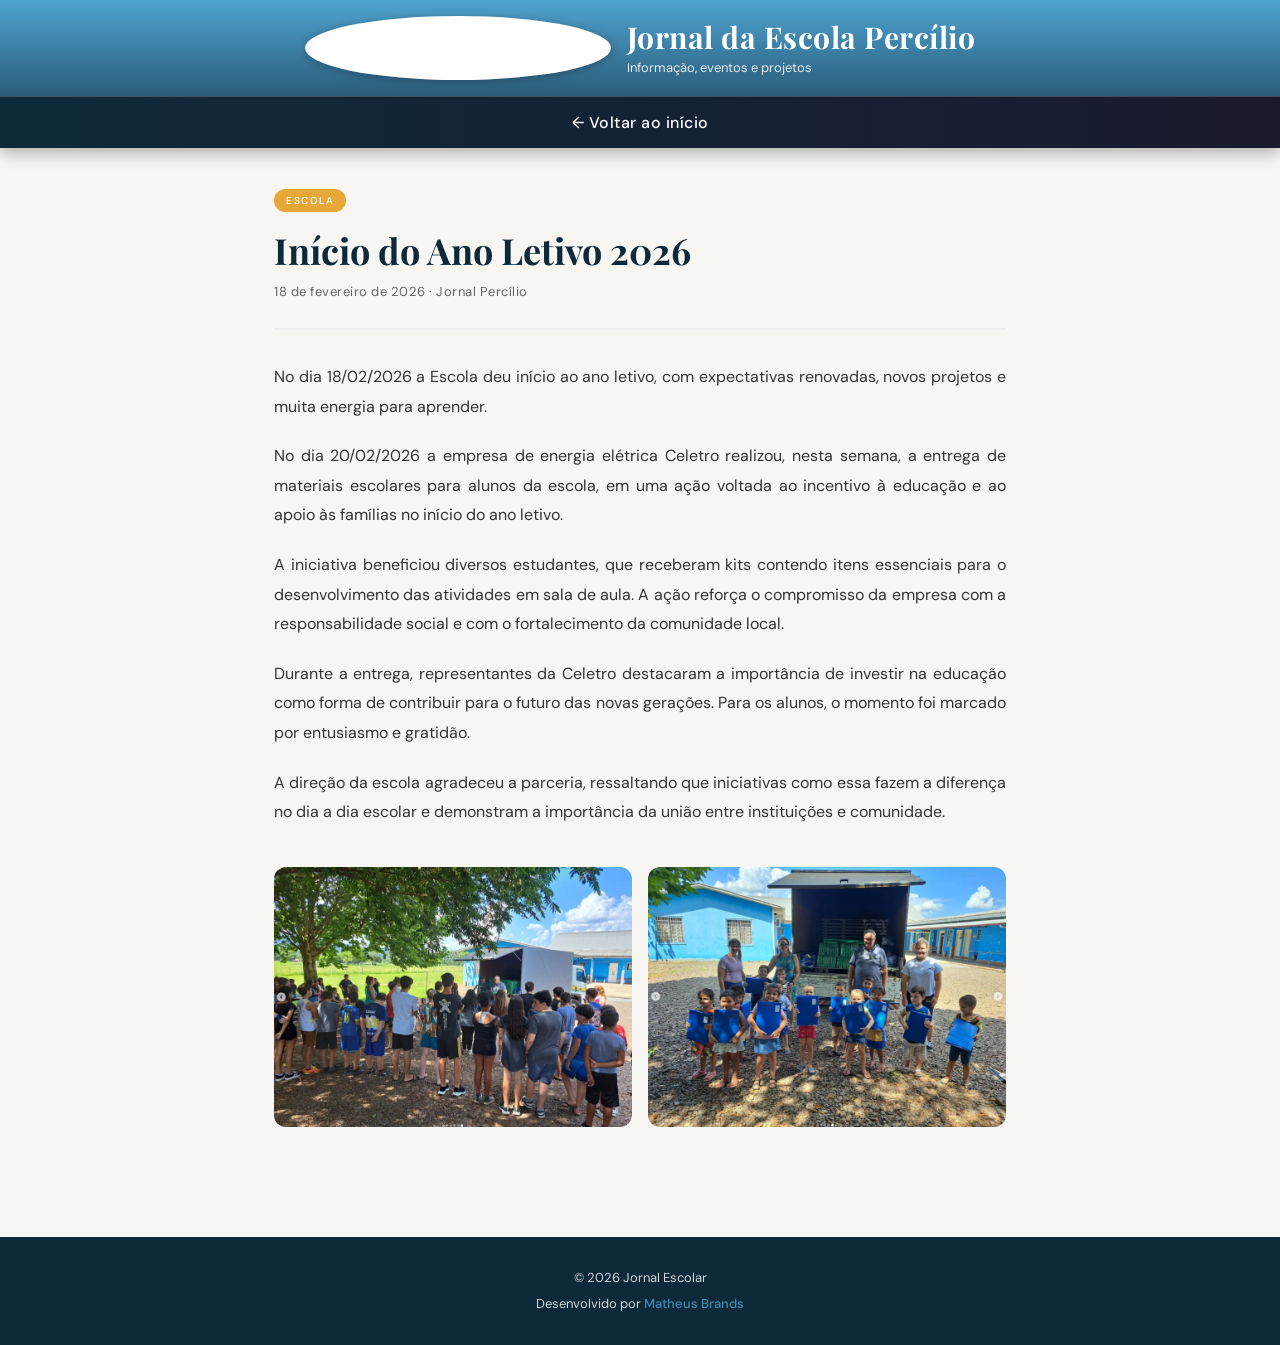
==== commit b9c03e5c: "update" ====
--- a/ano-letivo.html
+++ b/ano-letivo.html
@@ -15,8 +15,11 @@
 
 <header>
     <div class="topo">
-        <h1>Jornal da Escola Percílio</h1>
-        <p>Informação, eventos e projetos</p>
+        <img src="logo.png" alt="Logo EMEF Percílio Joaquim da Silveira" class="logo-escola">
+        <div class="topo-texto">
+            <h1>Jornal da Escola Percílio</h1>
+            <p>Informação, eventos e projetos</p>
+        </div>
     </div>
     <nav>
         <ul>
@@ -83,4 +86,4 @@
 </footer>
 
 </body>
-</html>+</html>
--- a/style.css
+++ b/style.css
@@ -55,19 +55,37 @@
 }
 
 .topo {
-    padding: 20px;
-    text-align: center;
+    padding: 16px 24px;
+    display: flex;
+    align-items: center;
+    justify-content: center;
+    gap: 16px;
+}
+
+.logo-escola {
+    height: 64px;
+    width: auto;
+    border-radius: 50%;
+    box-shadow: 0 2px 10px rgba(0,0,0,0.25);
+    flex-shrink: 0;
+    background: white;
+    padding: 3px;
+}
+
+.topo-texto {
+    text-align: left;
 }
 
 .topo h1 {
-    font-size: 36px;
-    letter-spacing: 1px;
+    font-size: 30px;
+    letter-spacing: 0.5px;
+    line-height: 1.15;
 }
 
 .topo p {
-    font-size: 14px;
+    font-size: 13px;
     opacity: 0.85;
-    margin-top: 5px;
+    margin-top: 4px;
 }
 
 /* ── Navegação ───────────────────────────────── */
@@ -172,6 +190,7 @@
     border-radius: 14px;
     max-width: 560px;
     backdrop-filter: blur(2px);
+    
 }
 
 .manchete-tag {
@@ -619,6 +638,25 @@
     text-decoration: underline;
 }
 
+.logo-footer {
+    height: 72px;
+    width: auto;
+    border-radius: 50%;
+    background: white;
+    padding: 5px;
+    margin-bottom: 14px;
+    box-shadow: 0 0 0 3px rgba(79, 163, 209, 0.4);
+    display: block;
+    margin-left: auto;
+    margin-right: auto;
+    transition: transform var(--transicao), box-shadow var(--transicao);
+}
+
+.logo-footer:hover {
+    transform: scale(1.08);
+    box-shadow: 0 0 0 5px rgba(79, 163, 209, 0.6);
+}
+
 /* ── Responsivo — Tablet (≤ 768px) ──────────── */
 @media (max-width: 768px) {
 
@@ -721,6 +759,7 @@
     nav { top: 160px; }
 
     .topo h1 { font-size: 24px; }
+    .logo-escola { height: 48px; }
 
     .manchete {
         padding: 20px;
@@ -878,4 +917,48 @@
     .noticia-header h2 { font-size: 26px; }
     .noticia-corpo p   { font-size: 15px; }
     .galeria-noticia img { height: 200px; }
-}+}
+
+/* ── Botão mini publicar ─────────────────────── */
+.btn-publicar-mini {
+    display: inline-block;
+    padding: 10px 22px;
+    background: var(--cor-primaria);
+    color: white;
+    text-decoration: none;
+    border-radius: 25px;
+    font-size: 13px;
+    font-weight: 500;
+    white-space: nowrap;
+    transition: background var(--transicao), transform var(--transicao);
+}
+
+.btn-publicar-mini:hover {
+    background: #286394;
+    transform: translateY(-2px);
+}
+
+/* ── Estado vazio das notícias ───────────────── */
+.noticias-vazio {
+    flex-direction: column;
+    align-items: center;
+    justify-content: center;
+    text-align: center;
+    padding: 80px 20px;
+    gap: 12px;
+}
+
+.noticias-vazio span {
+    font-size: 56px;
+}
+
+.noticias-vazio h3 {
+    font-family: 'Playfair Display', serif;
+    font-size: 22px;
+    color: #ccc;
+}
+
+.noticias-vazio p {
+    font-size: 14px;
+    color: #bbb;
+}
